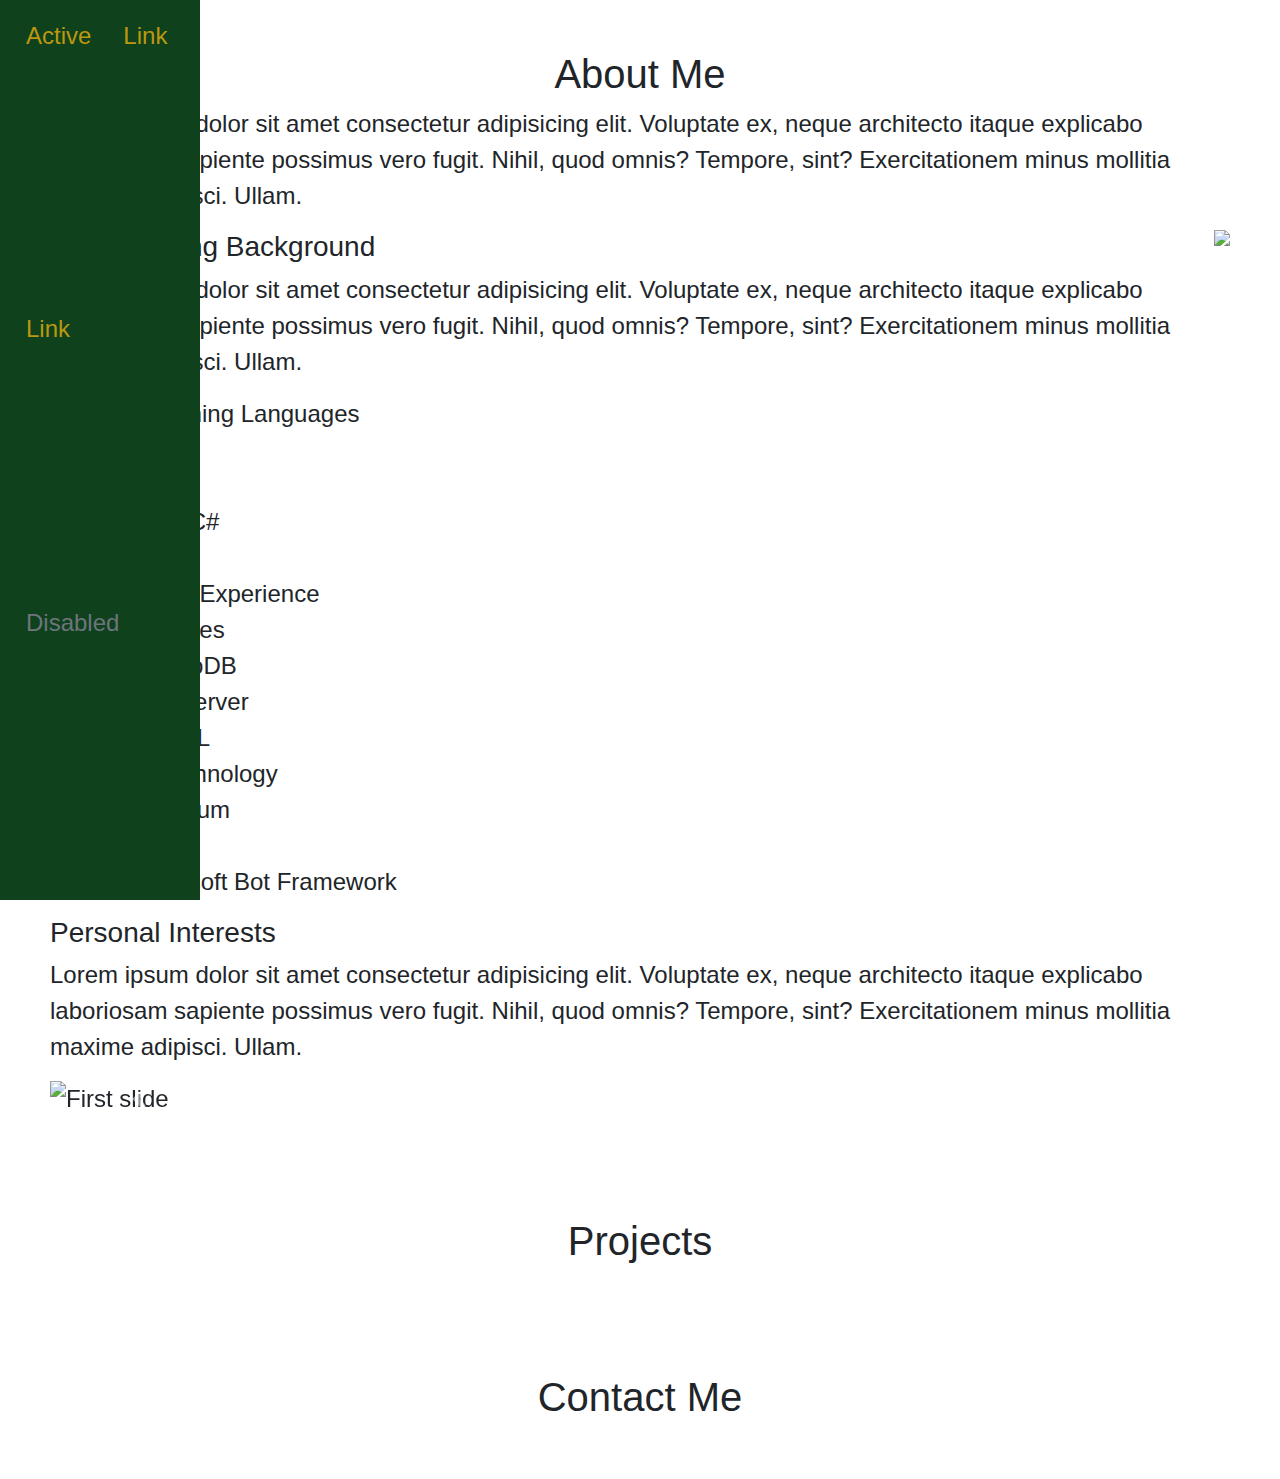
==== index.html @ 623665bb "Started to fill out content, fiddling with navbar organization" ====
<!DOCTYPE html>
<html lang="en">
  <head>
    <meta charset="UTF-8" />
    <meta name="viewport" content="width=device-width, initial-scale=1.0" />
    <meta http-equiv="X-UA-Compatible" content="ie=edge" />
    <link
      rel="stylesheet"
      type="text/css"
      href="https://cdnjs.cloudflare.com/ajax/libs/twitter-bootstrap/4.0.0/css/bootstrap.min.css"
    />
    <link rel="stylesheet" type="text/css" href="./style.css" />
    <script
      type="text/javascript"
      src="https://cdnjs.cloudflare.com/ajax/libs/twitter-bootstrap/4.0.0/js/bootstrap.min.js"
    ></script>
    <title>Lane Barton's Portfolio</title>
  </head>
  <body>
    <div></div>
    <nav>
      <!-- Structure based on documentation at https://getbootstrap.com/docs/4.0/components/navs/#vertical-->
      <ul class="nav justify-content-start">
        <li class="nav-item">
          <a class="nav-link active" href="#">Active</a>
        </li>
        <li class="nav-item">
          <a class="nav-link" href="#">Link</a>
        </li>
        <li class="nav-item">
          <a class="nav-link" href="#">Link</a>
        </li>
        <li class="nav-item">
          <a
            class="nav-link disabled"
            href="#"
            tabindex="-1"
            aria-disabled="true"
            >Disabled</a
          >
        </li>
      </ul>
    </nav>
    <div id="aboutDiv" class="contentDiv">
      <h1>About Me</h1>
      <p>
        Lorem ipsum dolor sit amet consectetur adipisicing elit. Voluptate ex,
        neque architecto itaque explicabo laboriosam sapiente possimus vero
        fugit. Nihil, quod omnis? Tempore, sint? Exercitationem minus mollitia
        maxime adipisci. Ullam.
      </p>
      <image class="photoRight" src="http://placekitten.com/g/500/500"></image>
      <h3>Programming Background</h3>
      <p>
        Lorem ipsum dolor sit amet consectetur adipisicing elit. Voluptate ex,
        neque architecto itaque explicabo laboriosam sapiente possimus vero
        fugit. Nihil, quod omnis? Tempore, sint? Exercitationem minus mollitia
        maxime adipisci. Ullam.
      </p>
      <ul>
        <li>
          Programming Languages
          <ul>
            <li>Node</li>
            <li>Java</li>
            <li>C++, C#</li>
            <li>Scala</li>
          </ul>
        </li>
        <li>
          Database Experience
          <ul>
            <li>Postgres</li>
            <li>MongoDB</li>
            <li>SQLServer</li>
            <li>MySQL</li>
          </ul>
        </li>
        <li>
          Other Technology
          <ul>
            <li>Selenium</li>
            <li>Azure</li>
            <li>Microsoft Bot Framework</li>
          </ul>
        </li>
      </ul>
      <h3>Personal Interests</h3>
      <p>
        Lorem ipsum dolor sit amet consectetur adipisicing elit. Voluptate ex,
        neque architecto itaque explicabo laboriosam sapiente possimus vero
        fugit. Nihil, quod omnis? Tempore, sint? Exercitationem minus mollitia
        maxime adipisci. Ullam.
      </p>
      <!--Carosuel styled from example at https://getbootstrap.com/docs/4.0/components/carousel/#with-controls-->
      <div id="sportsCarosuel" class="carousel slide" data-ride="carousel">
        <div class="carousel-inner">
          <div class="carousel-item active">
            <img
              class="d-block w-50"
              src="http://placekitten.com/g/300/300"
              alt="First slide"
            />
          </div>
          <div class="carousel-item">
            <img
              class="d-block w-50"
              src="http://placekitten.com/g/300/300"
              alt="Second slide"
            />
          </div>
          <div class="carousel-item">
            <img
              class="d-block w-50"
              src="http://placekitten.com/g/300/300"
              alt="Third slide"
            />
          </div>
        </div>
        <a
          class="carousel-control-prev"
          href="#sportsCarosuel"
          role="button"
          data-slide="prev"
        >
          <span class="carousel-control-prev-icon" aria-hidden="true"></span>
          <span class="sr-only">Previous</span>
        </a>
        <a
          class="carousel-control-next"
          href="#sportsCarosuel"
          role="button"
          data-slide="next"
        >
          <span class="carousel-control-next-icon" aria-hidden="true"></span>
          <span class="sr-only">Next</span>
        </a>
      </div>
    </div>
    <div id="projectsDiv" class="contentDiv"><h1>Projects</h1></div>
    <div id="contactDiv" class="contentDiv"><h1>Contact Me</h1></div>
  </body>
</html>
---- style.css ----
a:link,
a:visited {
  color: #bc9810;
}

a:hover {
  color: white;
}

body {
  background-color: white;
  font-size: 24px;
}

nav {
  background-color: #0f411c;
  color: #bc9810;
  height: 100%;
  bottom: 0;
  position: fixed;
  width: 200px;
  padding: 10px;
}

h1 {
  text-align: center;
}

.contentDiv {
  padding: 50px;
}

.nav {
  height: 100%;
}

.photoRight {
  float: right;
}
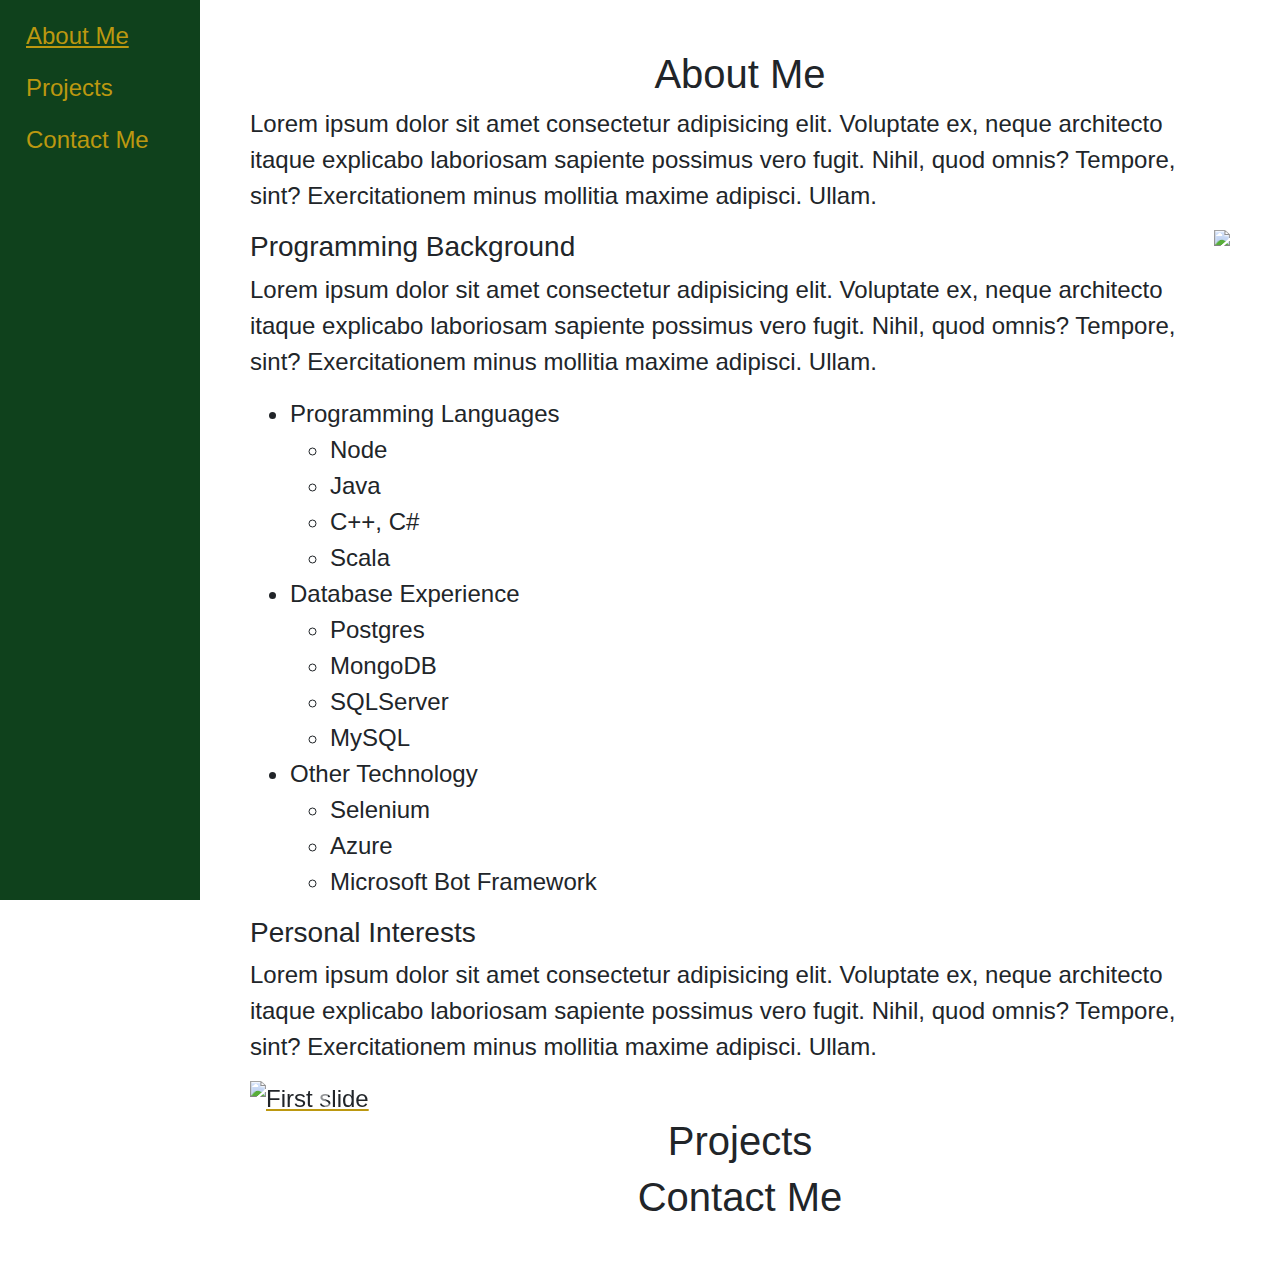
==== commit cfb73554: "More fiddling with navbar, used CSS grid to organize as sidebar" ====
--- a/index.html
+++ b/index.html
@@ -17,127 +17,143 @@
     <title>Lane Barton's Portfolio</title>
   </head>
   <body>
-    <div></div>
-    <nav>
-      <!-- Structure based on documentation at https://getbootstrap.com/docs/4.0/components/navs/#vertical-->
-      <ul class="nav justify-content-start">
-        <li class="nav-item">
-          <a class="nav-link active" href="#">Active</a>
-        </li>
-        <li class="nav-item">
-          <a class="nav-link" href="#">Link</a>
-        </li>
-        <li class="nav-item">
-          <a class="nav-link" href="#">Link</a>
-        </li>
-        <li class="nav-item">
-          <a
-            class="nav-link disabled"
-            href="#"
-            tabindex="-1"
-            aria-disabled="true"
-            >Disabled</a
-          >
-        </li>
-      </ul>
-    </nav>
-    <div id="aboutDiv" class="contentDiv">
-      <h1>About Me</h1>
-      <p>
-        Lorem ipsum dolor sit amet consectetur adipisicing elit. Voluptate ex,
-        neque architecto itaque explicabo laboriosam sapiente possimus vero
-        fugit. Nihil, quod omnis? Tempore, sint? Exercitationem minus mollitia
-        maxime adipisci. Ullam.
-      </p>
-      <image class="photoRight" src="http://placekitten.com/g/500/500"></image>
-      <h3>Programming Background</h3>
-      <p>
-        Lorem ipsum dolor sit amet consectetur adipisicing elit. Voluptate ex,
-        neque architecto itaque explicabo laboriosam sapiente possimus vero
-        fugit. Nihil, quod omnis? Tempore, sint? Exercitationem minus mollitia
-        maxime adipisci. Ullam.
-      </p>
-      <ul>
-        <li>
-          Programming Languages
+    <div id="mainDiv">
+      <div id="sidebarDiv">
+        <!-- Structure based on documentation at https://getbootstrap.com/docs/4.0/components/navs/#vertical-->
+        <ul class="nav flex-column">
+          <li class="nav-item">
+            <a class="nav-link active" href="#">About Me</a>
+            <div>
+              <ul class="nav flex-column navSubList d-none" aria-hidden="true">
+                <li class="">
+                  <a class="nav-link active" href="#">Intro</a>
+                </li>
+                <li class="">
+                  <a class="nav-link" href="#">Programming Background</a>
+                </li>
+                <li class="">
+                  <a class="nav-link" href="#">Personal Interests</a>
+                </li>
+              </ul>
+            </div>
+          </li>
+          <li class="nav-item">
+            <a class="nav-link" href="#">Projects</a>
+          </li>
+          <li class="nav-item">
+            <a class="nav-link" href="#">Contact Me</a>
+          </li>
+        </ul>
+      </div>
+      <div id="contentDiv">
+        <div id="aboutDiv" class="contentDiv">
+          <h1>About Me</h1>
+          <p>
+            Lorem ipsum dolor sit amet consectetur adipisicing elit. Voluptate
+            ex, neque architecto itaque explicabo laboriosam sapiente possimus
+            vero fugit. Nihil, quod omnis? Tempore, sint? Exercitationem minus
+            mollitia maxime adipisci. Ullam.
+          </p>
+          <image
+            class="photoRight"
+            src="http://placekitten.com/g/500/500"
+          ></image>
+          <h3>Programming Background</h3>
+          <p>
+            Lorem ipsum dolor sit amet consectetur adipisicing elit. Voluptate
+            ex, neque architecto itaque explicabo laboriosam sapiente possimus
+            vero fugit. Nihil, quod omnis? Tempore, sint? Exercitationem minus
+            mollitia maxime adipisci. Ullam.
+          </p>
           <ul>
-            <li>Node</li>
-            <li>Java</li>
-            <li>C++, C#</li>
-            <li>Scala</li>
+            <li>
+              Programming Languages
+              <ul>
+                <li>Node</li>
+                <li>Java</li>
+                <li>C++, C#</li>
+                <li>Scala</li>
+              </ul>
+            </li>
+            <li>
+              Database Experience
+              <ul>
+                <li>Postgres</li>
+                <li>MongoDB</li>
+                <li>SQLServer</li>
+                <li>MySQL</li>
+              </ul>
+            </li>
+            <li>
+              Other Technology
+              <ul>
+                <li>Selenium</li>
+                <li>Azure</li>
+                <li>Microsoft Bot Framework</li>
+              </ul>
+            </li>
           </ul>
-        </li>
-        <li>
-          Database Experience
-          <ul>
-            <li>Postgres</li>
-            <li>MongoDB</li>
-            <li>SQLServer</li>
-            <li>MySQL</li>
-          </ul>
-        </li>
-        <li>
-          Other Technology
-          <ul>
-            <li>Selenium</li>
-            <li>Azure</li>
-            <li>Microsoft Bot Framework</li>
-          </ul>
-        </li>
-      </ul>
-      <h3>Personal Interests</h3>
-      <p>
-        Lorem ipsum dolor sit amet consectetur adipisicing elit. Voluptate ex,
-        neque architecto itaque explicabo laboriosam sapiente possimus vero
-        fugit. Nihil, quod omnis? Tempore, sint? Exercitationem minus mollitia
-        maxime adipisci. Ullam.
-      </p>
-      <!--Carosuel styled from example at https://getbootstrap.com/docs/4.0/components/carousel/#with-controls-->
-      <div id="sportsCarosuel" class="carousel slide" data-ride="carousel">
-        <div class="carousel-inner">
-          <div class="carousel-item active">
-            <img
-              class="d-block w-50"
-              src="http://placekitten.com/g/300/300"
-              alt="First slide"
-            />
-          </div>
-          <div class="carousel-item">
-            <img
-              class="d-block w-50"
-              src="http://placekitten.com/g/300/300"
-              alt="Second slide"
-            />
-          </div>
-          <div class="carousel-item">
-            <img
-              class="d-block w-50"
-              src="http://placekitten.com/g/300/300"
-              alt="Third slide"
-            />
+          <h3>Personal Interests</h3>
+          <p>
+            Lorem ipsum dolor sit amet consectetur adipisicing elit. Voluptate
+            ex, neque architecto itaque explicabo laboriosam sapiente possimus
+            vero fugit. Nihil, quod omnis? Tempore, sint? Exercitationem minus
+            mollitia maxime adipisci. Ullam.
+          </p>
+          <!--Carosuel styled from example at https://getbootstrap.com/docs/4.0/components/carousel/#with-controls-->
+          <div id="sportsCarosuel" class="carousel slide" data-ride="carousel">
+            <div class="carousel-inner">
+              <div class="carousel-item active">
+                <img
+                  class="d-block w-50"
+                  src="http://placekitten.com/g/300/300"
+                  alt="First slide"
+                />
+              </div>
+              <div class="carousel-item">
+                <img
+                  class="d-block w-50"
+                  src="http://placekitten.com/g/300/300"
+                  alt="Second slide"
+                />
+              </div>
+              <div class="carousel-item">
+                <img
+                  class="d-block w-50"
+                  src="http://placekitten.com/g/300/300"
+                  alt="Third slide"
+                />
+              </div>
+            </div>
+            <a
+              class="carousel-control-prev"
+              href="#sportsCarosuel"
+              role="button"
+              data-slide="prev"
+            >
+              <span
+                class="carousel-control-prev-icon"
+                aria-hidden="true"
+              ></span>
+              <span class="sr-only">Previous</span>
+            </a>
+            <a
+              class="carousel-control-next"
+              href="#sportsCarosuel"
+              role="button"
+              data-slide="next"
+            >
+              <span
+                class="carousel-control-next-icon"
+                aria-hidden="true"
+              ></span>
+              <span class="sr-only">Next</span>
+            </a>
           </div>
         </div>
-        <a
-          class="carousel-control-prev"
-          href="#sportsCarosuel"
-          role="button"
-          data-slide="prev"
-        >
-          <span class="carousel-control-prev-icon" aria-hidden="true"></span>
-          <span class="sr-only">Previous</span>
-        </a>
-        <a
-          class="carousel-control-next"
-          href="#sportsCarosuel"
-          role="button"
-          data-slide="next"
-        >
-          <span class="carousel-control-next-icon" aria-hidden="true"></span>
-          <span class="sr-only">Next</span>
-        </a>
+        <div id="projectsDiv" class="contentDiv"><h1>Projects</h1></div>
+        <div id="contactDiv" class="contentDiv"><h1>Contact Me</h1></div>
       </div>
     </div>
-    <div id="projectsDiv" class="contentDiv"><h1>Projects</h1></div>
-    <div id="contactDiv" class="contentDiv"><h1>Contact Me</h1></div>
   </body>
 </html>
--- a/style.css
+++ b/style.css
@@ -12,28 +12,41 @@
   font-size: 24px;
 }
 
-nav {
+h1 {
+  text-align: center;
+}
+
+.active {
+  text-decoration: underline #bc9810;
+}
+
+.navSubList {
+  padding-left: 25px;
+  font-size: 18px;
+}
+
+.photoRight {
+  float: right;
+}
+
+#contentDiv {
+  padding: 50px;
+  grid-area: 1 / 2;
+}
+
+#mainDiv {
+  display: grid;
+  grid-template-columns: 200px auto;
+}
+
+#sidebarDiv {
   background-color: #0f411c;
   color: #bc9810;
+  text-align: left;
   height: 100%;
   bottom: 0;
   position: fixed;
   width: 200px;
   padding: 10px;
+  grid-area: 1 / 1;
 }
-
-h1 {
-  text-align: center;
-}
-
-.contentDiv {
-  padding: 50px;
-}
-
-.nav {
-  height: 100%;
-}
-
-.photoRight {
-  float: right;
-}
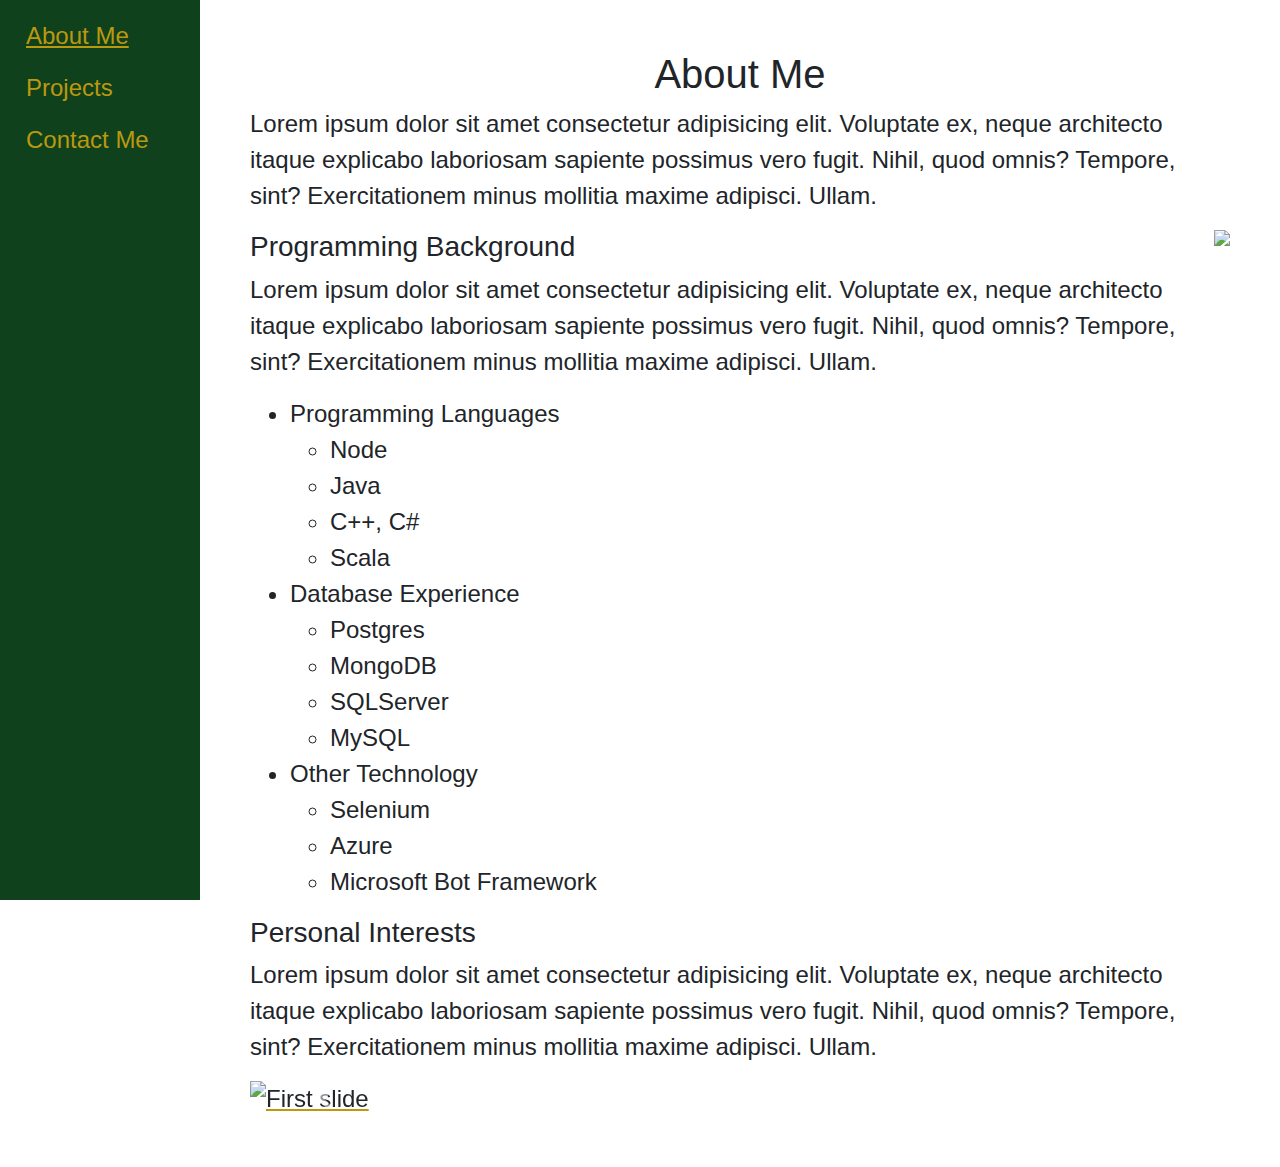
==== commit 7694b7e1: "Added JQuery for bootstrap, starting organization for multiple html pages with consistent sidebar" ====
--- a/index.html
+++ b/index.html
@@ -11,8 +11,19 @@
     />
     <link rel="stylesheet" type="text/css" href="./style.css" />
     <script
-      type="text/javascript"
-      src="https://cdnjs.cloudflare.com/ajax/libs/twitter-bootstrap/4.0.0/js/bootstrap.min.js"
+      src="https://code.jquery.com/jquery-3.2.1.slim.min.js"
+      integrity="sha384-KJ3o2DKtIkvYIK3UENzmM7KCkRr/rE9/Qpg6aAZGJwFDMVNA/GpGFF93hXpG5KkN"
+      crossorigin="anonymous"
+    ></script>
+    <script
+      src="https://cdnjs.cloudflare.com/ajax/libs/popper.js/1.12.9/umd/popper.min.js"
+      integrity="sha384-ApNbgh9B+Y1QKtv3Rn7W3mgPxhU9K/ScQsAP7hUibX39j7fakFPskvXusvfa0b4Q"
+      crossorigin="anonymous"
+    ></script>
+    <script
+      src="https://maxcdn.bootstrapcdn.com/bootstrap/4.0.0/js/bootstrap.min.js"
+      integrity="sha384-JZR6Spejh4U02d8jOt6vLEHfe/JQGiRRSQQxSfFWpi1MquVdAyjUar5+76PVCmYl"
+      crossorigin="anonymous"
     ></script>
     <title>Lane Barton's Portfolio</title>
   </head>
@@ -22,137 +33,151 @@
         <!-- Structure based on documentation at https://getbootstrap.com/docs/4.0/components/navs/#vertical-->
         <ul class="nav flex-column">
           <li class="nav-item">
-            <a class="nav-link active" href="#">About Me</a>
+            <a class="nav-link active" href="./index.html">About Me</a>
             <div>
               <ul class="nav flex-column navSubList d-none" aria-hidden="true">
                 <li class="">
-                  <a class="nav-link active" href="#">Intro</a>
+                  <a class="nav-link active" href="./index.html#aboutMe"
+                    >Intro</a
+                  >
                 </li>
                 <li class="">
-                  <a class="nav-link" href="#">Programming Background</a>
+                  <a class="nav-link" href="./index.html#programmingBackground"
+                    >Programming Background</a
+                  >
                 </li>
                 <li class="">
-                  <a class="nav-link" href="#">Personal Interests</a>
+                  <a class="nav-link" href="./index.html#personalInterests"
+                    >Personal Interests</a
+                  >
                 </li>
               </ul>
             </div>
           </li>
           <li class="nav-item">
-            <a class="nav-link" href="#">Projects</a>
+            <a class="nav-link" href="./projects.html">Projects</a>
           </li>
           <li class="nav-item">
-            <a class="nav-link" href="#">Contact Me</a>
+            <a class="nav-link" href="./contact.html">Contact Me</a>
           </li>
         </ul>
       </div>
       <div id="contentDiv">
         <div id="aboutDiv" class="contentDiv">
-          <h1>About Me</h1>
-          <p>
-            Lorem ipsum dolor sit amet consectetur adipisicing elit. Voluptate
-            ex, neque architecto itaque explicabo laboriosam sapiente possimus
-            vero fugit. Nihil, quod omnis? Tempore, sint? Exercitationem minus
-            mollitia maxime adipisci. Ullam.
-          </p>
-          <image
-            class="photoRight"
-            src="http://placekitten.com/g/500/500"
-          ></image>
-          <h3>Programming Background</h3>
-          <p>
-            Lorem ipsum dolor sit amet consectetur adipisicing elit. Voluptate
-            ex, neque architecto itaque explicabo laboriosam sapiente possimus
-            vero fugit. Nihil, quod omnis? Tempore, sint? Exercitationem minus
-            mollitia maxime adipisci. Ullam.
-          </p>
-          <ul>
-            <li>
-              Programming Languages
-              <ul>
-                <li>Node</li>
-                <li>Java</li>
-                <li>C++, C#</li>
-                <li>Scala</li>
-              </ul>
-            </li>
-            <li>
-              Database Experience
-              <ul>
-                <li>Postgres</li>
-                <li>MongoDB</li>
-                <li>SQLServer</li>
-                <li>MySQL</li>
-              </ul>
-            </li>
-            <li>
-              Other Technology
-              <ul>
-                <li>Selenium</li>
-                <li>Azure</li>
-                <li>Microsoft Bot Framework</li>
-              </ul>
-            </li>
-          </ul>
-          <h3>Personal Interests</h3>
-          <p>
-            Lorem ipsum dolor sit amet consectetur adipisicing elit. Voluptate
-            ex, neque architecto itaque explicabo laboriosam sapiente possimus
-            vero fugit. Nihil, quod omnis? Tempore, sint? Exercitationem minus
-            mollitia maxime adipisci. Ullam.
-          </p>
-          <!--Carosuel styled from example at https://getbootstrap.com/docs/4.0/components/carousel/#with-controls-->
-          <div id="sportsCarosuel" class="carousel slide" data-ride="carousel">
-            <div class="carousel-inner">
-              <div class="carousel-item active">
-                <img
-                  class="d-block w-50"
-                  src="http://placekitten.com/g/300/300"
-                  alt="First slide"
-                />
+          <div id="#aboutMe">
+            <h1>About Me</h1>
+            <p>
+              Lorem ipsum dolor sit amet consectetur adipisicing elit. Voluptate
+              ex, neque architecto itaque explicabo laboriosam sapiente possimus
+              vero fugit. Nihil, quod omnis? Tempore, sint? Exercitationem minus
+              mollitia maxime adipisci. Ullam.
+            </p>
+            <image
+              class="photoRight"
+              src="http://placekitten.com/g/500/500"
+            ></image>
+          </div>
+          <div id="#programmingBackground">
+            <h3>Programming Background</h3>
+            <p>
+              Lorem ipsum dolor sit amet consectetur adipisicing elit. Voluptate
+              ex, neque architecto itaque explicabo laboriosam sapiente possimus
+              vero fugit. Nihil, quod omnis? Tempore, sint? Exercitationem minus
+              mollitia maxime adipisci. Ullam.
+            </p>
+            <ul>
+              <li>
+                Programming Languages
+                <ul>
+                  <li>Node</li>
+                  <li>Java</li>
+                  <li>C++, C#</li>
+                  <li>Scala</li>
+                </ul>
+              </li>
+              <li>
+                Database Experience
+                <ul>
+                  <li>Postgres</li>
+                  <li>MongoDB</li>
+                  <li>SQLServer</li>
+                  <li>MySQL</li>
+                </ul>
+              </li>
+              <li>
+                Other Technology
+                <ul>
+                  <li>Selenium</li>
+                  <li>Azure</li>
+                  <li>Microsoft Bot Framework</li>
+                </ul>
+              </li>
+            </ul>
+          </div>
+          <div id="#personalInterests">
+            <h3>Personal Interests</h3>
+            <p>
+              Lorem ipsum dolor sit amet consectetur adipisicing elit. Voluptate
+              ex, neque architecto itaque explicabo laboriosam sapiente possimus
+              vero fugit. Nihil, quod omnis? Tempore, sint? Exercitationem minus
+              mollitia maxime adipisci. Ullam.
+            </p>
+            <!--Carosuel styled from example at https://getbootstrap.com/docs/4.0/components/carousel/#with-controls-->
+            <div
+              id="sportsCarosuel"
+              class="carousel slide"
+              data-ride="carousel"
+            >
+              <div class="carousel-inner">
+                <div class="carousel-item active">
+                  <img
+                    class="d-block w-100"
+                    src="https://1.bp.blogspot.com/-16zoN2mTxso/XbnKDu6zrWI/AAAAAAAAAKk/xk9OhP6JQvQ3CDJqYOhyXLbCVcnI8PbeACLcBGAsYHQ/s1600/IMG_0674.JPG"
+                    alt="First slide"
+                  />
+                </div>
+                <div class="carousel-item">
+                  <img
+                    class="d-block w-100"
+                    src="https://1.bp.blogspot.com/-cEpsosODBTY/XbnKHGtT5VI/AAAAAAAAAK4/L1Vx6-I4HO40JLdJGS7S27AyAuOYLOUugCLcBGAsYHQ/s1600/IMG_0847.JPG"
+                    alt="Second slide"
+                  />
+                </div>
+                <div class="carousel-item">
+                  <img
+                    class="d-block w-100"
+                    src="https://1.bp.blogspot.com/-OaI_AhQ9CAU/XbnKDVz55lI/AAAAAAAAAKg/dTdlyCvmMGAR6gq7mwFxJ-skJBso-GxkACLcBGAsYHQ/s1600/IMG_0681.JPG"
+                    alt="Third slide"
+                  />
+                </div>
               </div>
-              <div class="carousel-item">
-                <img
-                  class="d-block w-50"
-                  src="http://placekitten.com/g/300/300"
-                  alt="Second slide"
-                />
-              </div>
-              <div class="carousel-item">
-                <img
-                  class="d-block w-50"
-                  src="http://placekitten.com/g/300/300"
-                  alt="Third slide"
-                />
-              </div>
+              <a
+                class="carousel-control-prev"
+                href="#sportsCarosuel"
+                role="button"
+                data-slide="prev"
+              >
+                <span
+                  class="carousel-control-prev-icon"
+                  aria-hidden="true"
+                ></span>
+                <span class="sr-only">Previous</span>
+              </a>
+              <a
+                class="carousel-control-next"
+                href="#sportsCarosuel"
+                role="button"
+                data-slide="next"
+              >
+                <span
+                  class="carousel-control-next-icon"
+                  aria-hidden="true"
+                ></span>
+                <span class="sr-only">Next</span>
+              </a>
             </div>
-            <a
-              class="carousel-control-prev"
-              href="#sportsCarosuel"
-              role="button"
-              data-slide="prev"
-            >
-              <span
-                class="carousel-control-prev-icon"
-                aria-hidden="true"
-              ></span>
-              <span class="sr-only">Previous</span>
-            </a>
-            <a
-              class="carousel-control-next"
-              href="#sportsCarosuel"
-              role="button"
-              data-slide="next"
-            >
-              <span
-                class="carousel-control-next-icon"
-                aria-hidden="true"
-              ></span>
-              <span class="sr-only">Next</span>
-            </a>
           </div>
         </div>
-        <div id="projectsDiv" class="contentDiv"><h1>Projects</h1></div>
-        <div id="contactDiv" class="contentDiv"><h1>Contact Me</h1></div>
       </div>
     </div>
   </body>
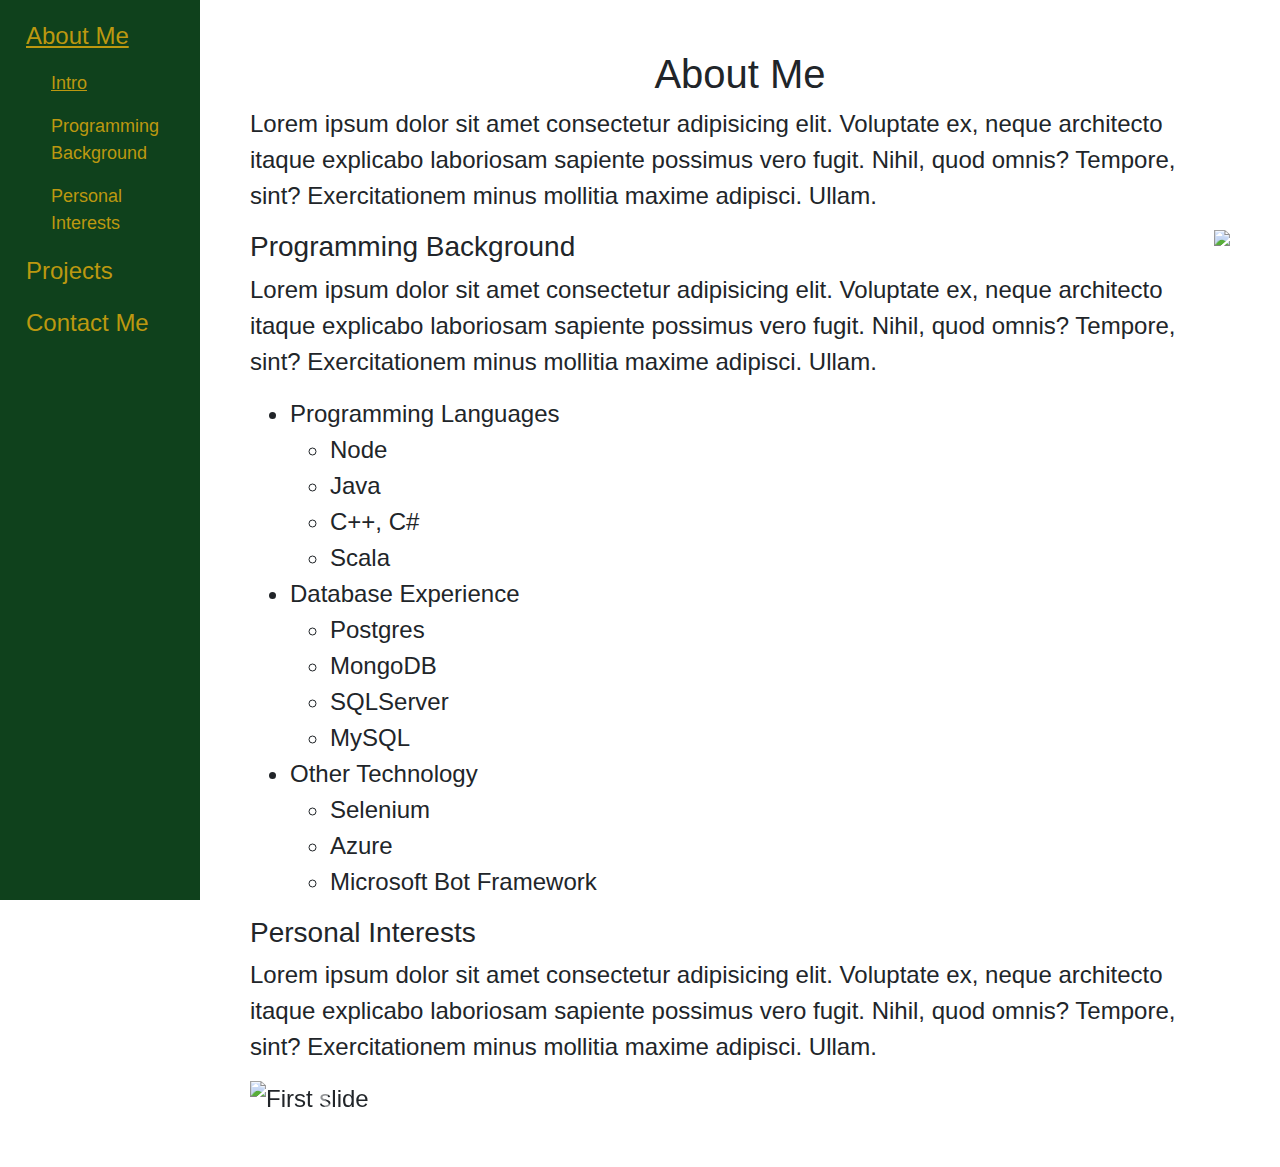
==== commit bed1a670: "bulk commit of work" ====
--- a/index.html
+++ b/index.html
@@ -10,6 +10,7 @@
       href="https://cdnjs.cloudflare.com/ajax/libs/twitter-bootstrap/4.0.0/css/bootstrap.min.css"
     />
     <link rel="stylesheet" type="text/css" href="./style.css" />
+    <script src="./scripts.js"></script>
     <script
       src="https://code.jquery.com/jquery-3.2.1.slim.min.js"
       integrity="sha384-KJ3o2DKtIkvYIK3UENzmM7KCkRr/rE9/Qpg6aAZGJwFDMVNA/GpGFF93hXpG5KkN"
@@ -31,23 +32,31 @@
     <div id="mainDiv">
       <div id="sidebarDiv">
         <!-- Structure based on documentation at https://getbootstrap.com/docs/4.0/components/navs/#vertical-->
-        <ul class="nav flex-column">
+        <ul class="nav flex-column navPageList">
           <li class="nav-item">
-            <a class="nav-link active" href="./index.html">About Me</a>
+            <a class="nav-link navPageLink active" href="./index.html"
+              >About Me</a
+            >
             <div>
-              <ul class="nav flex-column navSubList d-none" aria-hidden="true">
+              <ul class="nav flex-column navSubList" aria-hidden="true">
                 <li class="">
-                  <a class="nav-link active" href="./index.html#aboutMe"
+                  <a
+                    class="nav-link navSubLink active"
+                    href="./index.html#aboutMe"
                     >Intro</a
                   >
                 </li>
                 <li class="">
-                  <a class="nav-link" href="./index.html#programmingBackground"
+                  <a
+                    class="nav-link navSubLink"
+                    href="./index.html#programmingBackground"
                     >Programming Background</a
                   >
                 </li>
                 <li class="">
-                  <a class="nav-link" href="./index.html#personalInterests"
+                  <a
+                    class="nav-link navSubLink"
+                    href="./index.html#personalInterests"
                     >Personal Interests</a
                   >
                 </li>
@@ -55,10 +64,10 @@
             </div>
           </li>
           <li class="nav-item">
-            <a class="nav-link" href="./projects.html">Projects</a>
+            <a class="nav-link navPageLink" href="./projects.html">Projects</a>
           </li>
           <li class="nav-item">
-            <a class="nav-link" href="./contact.html">Contact Me</a>
+            <a class="nav-link navPageLink" href="./contact.html">Contact Me</a>
           </li>
         </ul>
       </div>
--- a/style.css
+++ b/style.css
@@ -16,7 +16,7 @@
   text-align: center;
 }
 
-.active {
+a.active {
   text-decoration: underline #bc9810;
 }
 
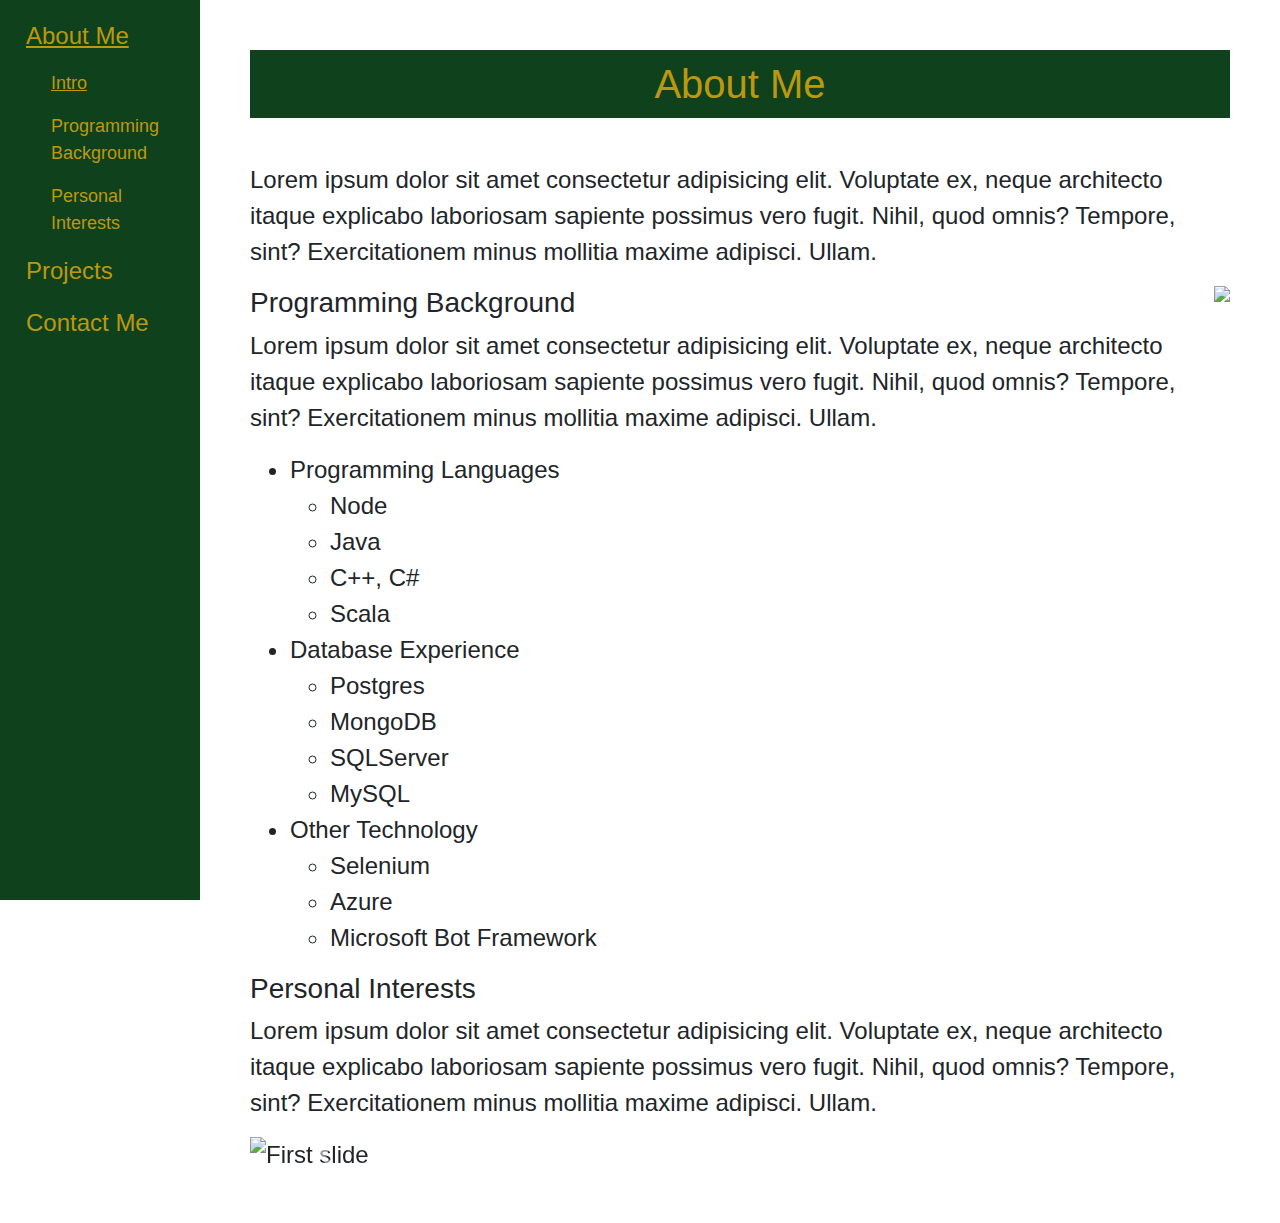
==== commit 90c04fe9: "Filled out contact section, styling tweaks to other pages" ====
--- a/index.html
+++ b/index.html
@@ -75,6 +75,7 @@
         <div id="aboutDiv" class="contentDiv">
           <div id="#aboutMe">
             <h1>About Me</h1>
+            <br />
             <p>
               Lorem ipsum dolor sit amet consectetur adipisicing elit. Voluptate
               ex, neque architecto itaque explicabo laboriosam sapiente possimus
--- a/style.css
+++ b/style.css
@@ -14,6 +14,9 @@
 
 h1 {
   text-align: center;
+  padding: 10px;
+  background-color: #0f411c;
+  color: #bc9810;
 }
 
 a.active {
@@ -27,6 +30,27 @@
 
 .photoRight {
   float: right;
+}
+
+#contactDiv {
+  text-align: center;
+}
+
+#contactForm {
+  margin: auto;
+  width: 80%;
+  padding: 25px;
+  border: 1px solid rgb(209, 207, 207);
+  border-radius: 0.3rem;
+}
+
+#contactSubmit {
+  background-color: #0f411c;
+  color: #bc9810;
+}
+
+#contactSubmit:hover {
+  color: white;
 }
 
 #contentDiv {
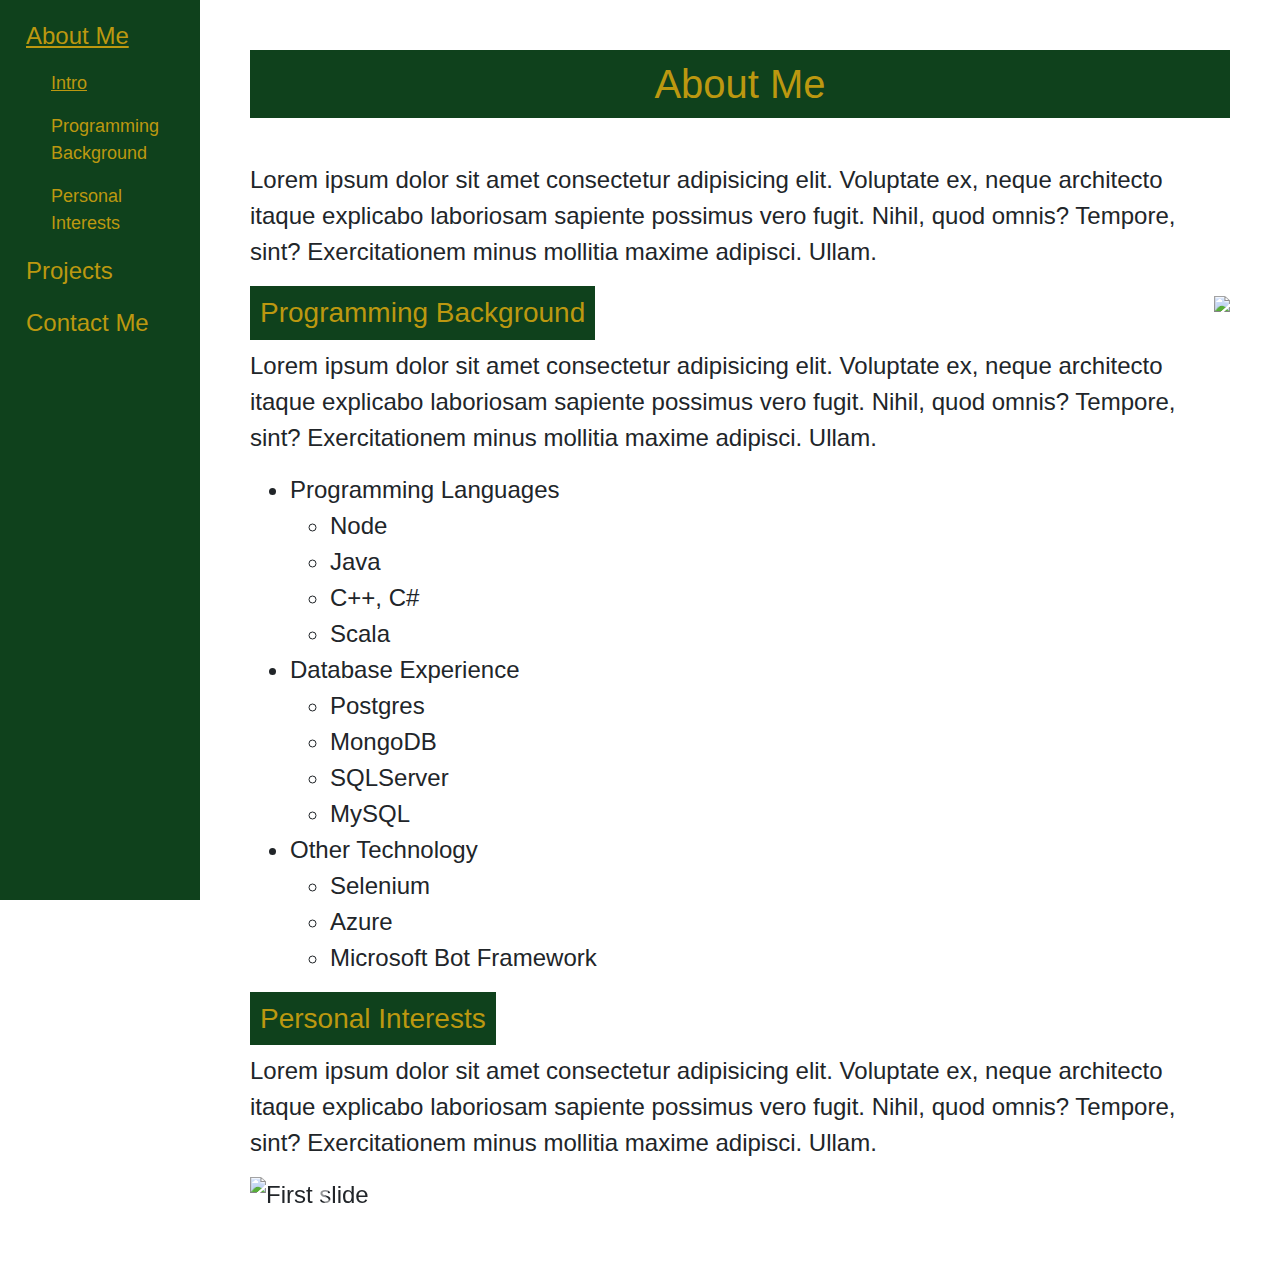
==== commit 57d33937: "Adding content to projects page" ====
--- a/index.html
+++ b/index.html
@@ -38,7 +38,7 @@
               >About Me</a
             >
             <div>
-              <ul class="nav flex-column navSubList" aria-hidden="true">
+              <ul class="nav flex-column navSubList">
                 <li class="">
                   <a
                     class="nav-link navSubLink active"
--- a/style.css
+++ b/style.css
@@ -19,6 +19,13 @@
   color: #bc9810;
 }
 
+h3 {
+  width: fit-content;
+  padding: 10px;
+  background-color: #0f411c;
+  color: #bc9810;
+}
+
 a.active {
   text-decoration: underline #bc9810;
 }
@@ -28,8 +35,14 @@
   font-size: 18px;
 }
 
+.photoLeft {
+  float: left;
+  margin: 10px 10px 10px 0px;
+}
+
 .photoRight {
   float: right;
+  margin: 10px 0px 10px 10px;
 }
 
 #contactDiv {
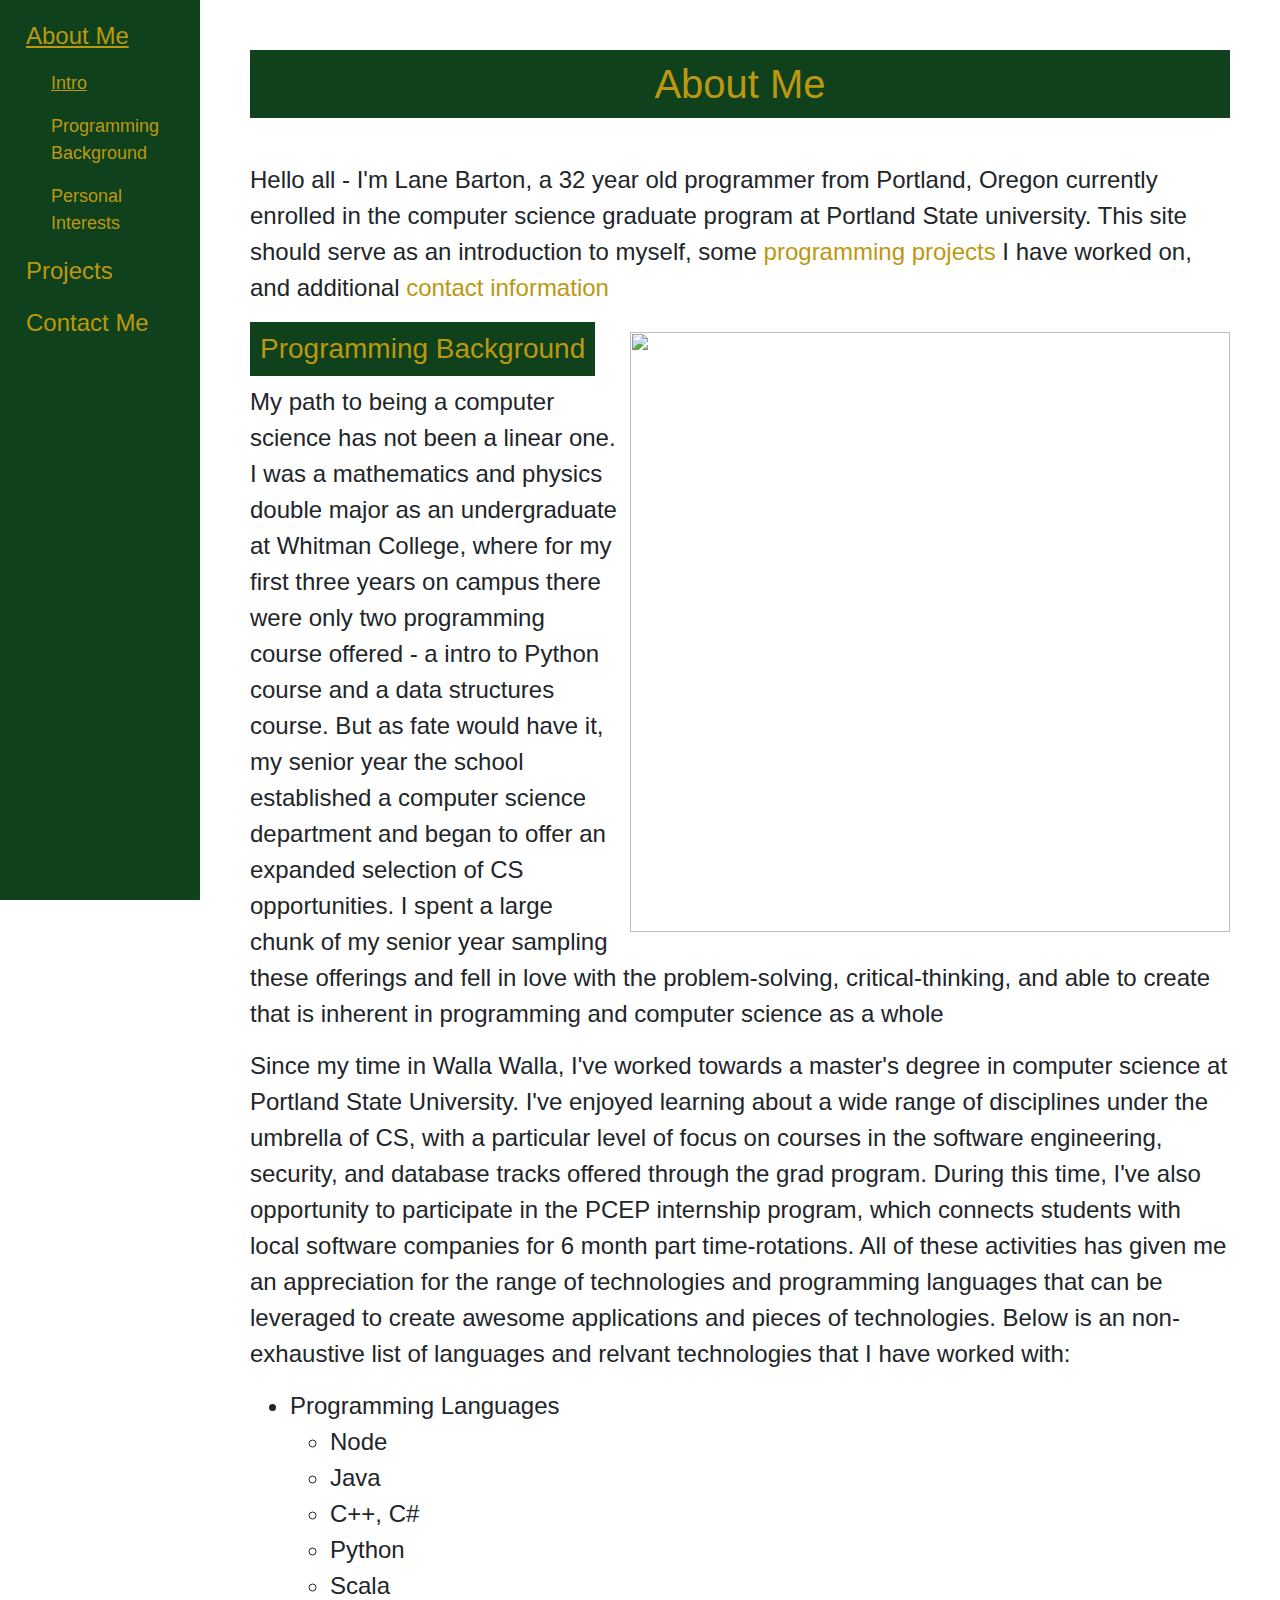
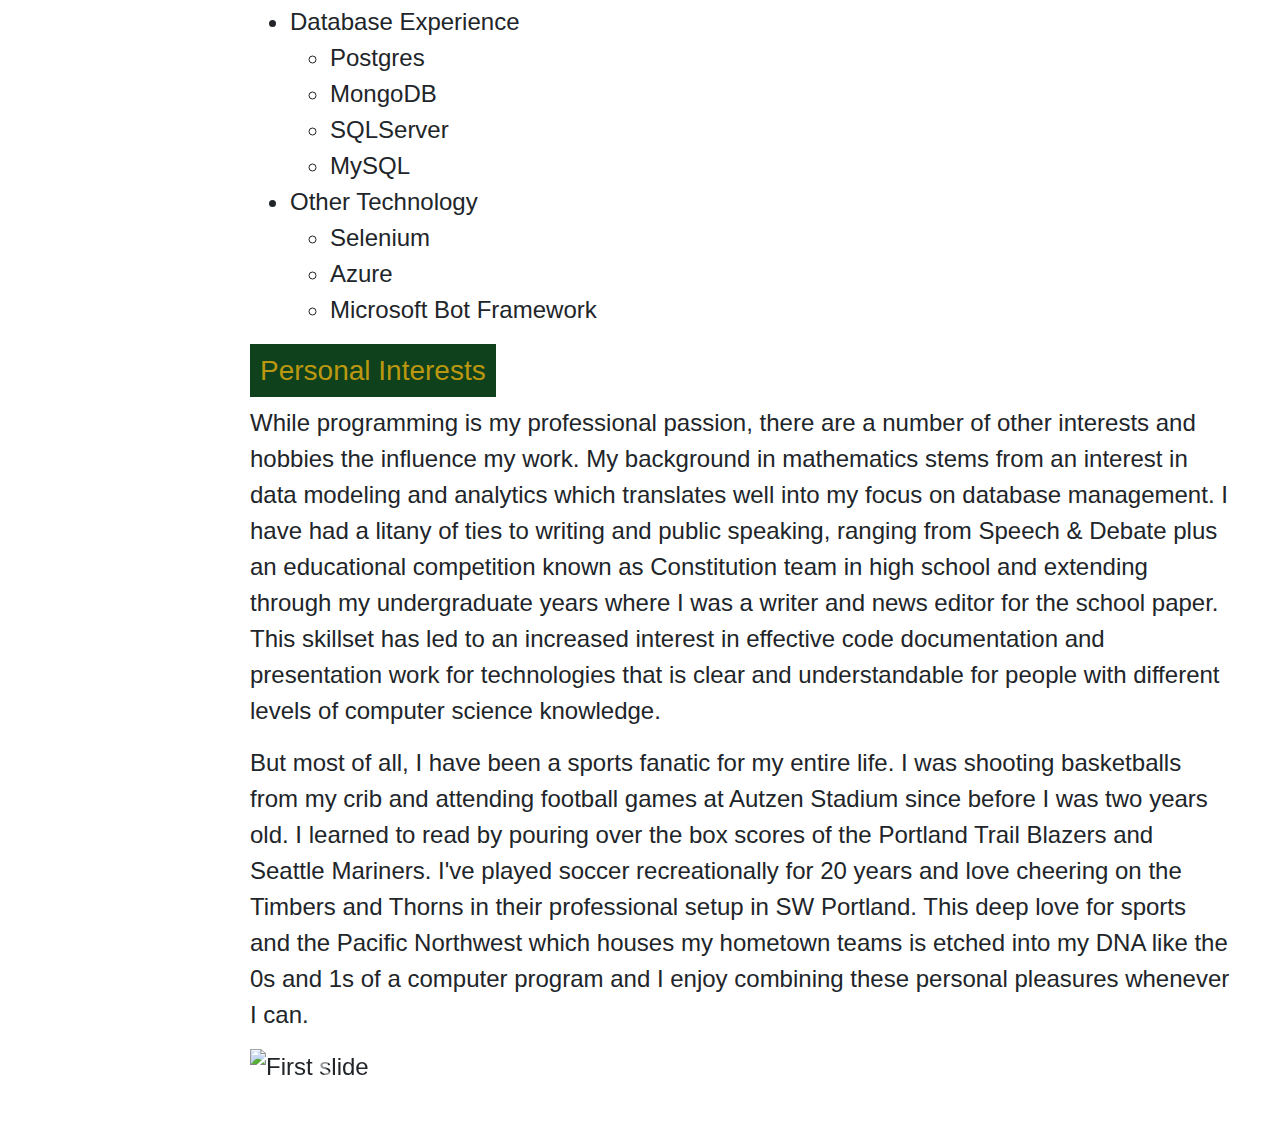
==== commit 88958ff0: "Almost finished about me page" ====
--- a/index.html
+++ b/index.html
@@ -73,27 +73,54 @@
       </div>
       <div id="contentDiv">
         <div id="aboutDiv" class="contentDiv">
-          <div id="#aboutMe">
+          <div id="aboutMe">
             <h1>About Me</h1>
             <br />
             <p>
-              Lorem ipsum dolor sit amet consectetur adipisicing elit. Voluptate
-              ex, neque architecto itaque explicabo laboriosam sapiente possimus
-              vero fugit. Nihil, quod omnis? Tempore, sint? Exercitationem minus
-              mollitia maxime adipisci. Ullam.
+              Hello all - I'm Lane Barton, a CURRENT_AGE year old programmer
+              from Portland, Oregon currently enrolled in the computer science
+              graduate program at Portland State university. This site should
+              serve as an introduction to myself, some
+              <a href="./projects.html">programming projects</a> I have worked
+              on, and additional
+              <a href="./contact.html">contact information</a>
             </p>
             <image
               class="photoRight"
-              src="http://placekitten.com/g/500/500"
+              width="600px"
+              height="600px"
+              src="./img/headshot.jpg"
             ></image>
           </div>
-          <div id="#programmingBackground">
+          <div id="programmingBackground">
             <h3>Programming Background</h3>
             <p>
-              Lorem ipsum dolor sit amet consectetur adipisicing elit. Voluptate
-              ex, neque architecto itaque explicabo laboriosam sapiente possimus
-              vero fugit. Nihil, quod omnis? Tempore, sint? Exercitationem minus
-              mollitia maxime adipisci. Ullam.
+              My path to being a computer science has not been a linear one. I
+              was a mathematics and physics double major as an undergraduate at
+              Whitman College, where for my first three years on campus there
+              were only two programming course offered - a intro to Python
+              course and a data structures course. But as fate would have it, my
+              senior year the school established a computer science department
+              and began to offer an expanded selection of CS opportunities. I
+              spent a large chunk of my senior year sampling these offerings and
+              fell in love with the problem-solving, critical-thinking, and able
+              to create that is inherent in programming and computer science as
+              a whole
+            </p>
+            <p>
+              Since my time in Walla Walla, I've worked towards a master's
+              degree in computer science at Portland State University. I've
+              enjoyed learning about a wide range of disciplines under the
+              umbrella of CS, with a particular level of focus on courses in the
+              software engineering, security, and database tracks offered
+              through the grad program. During this time, I've also opportunity
+              to participate in the PCEP internship program, which connects
+              students with local software companies for 6 month part
+              time-rotations. All of these activities has given me an
+              appreciation for the range of technologies and programming
+              languages that can be leveraged to create awesome applications and
+              pieces of technologies. Below is an non-exhaustive list of
+              languages and relvant technologies that I have worked with:
             </p>
             <ul>
               <li>
@@ -102,6 +129,7 @@
                   <li>Node</li>
                   <li>Java</li>
                   <li>C++, C#</li>
+                  <li>Python</li>
                   <li>Scala</li>
                 </ul>
               </li>
@@ -124,13 +152,35 @@
               </li>
             </ul>
           </div>
-          <div id="#personalInterests">
+          <div id="personalInterests">
             <h3>Personal Interests</h3>
             <p>
-              Lorem ipsum dolor sit amet consectetur adipisicing elit. Voluptate
-              ex, neque architecto itaque explicabo laboriosam sapiente possimus
-              vero fugit. Nihil, quod omnis? Tempore, sint? Exercitationem minus
-              mollitia maxime adipisci. Ullam.
+              While programming is my professional passion, there are a number
+              of other interests and hobbies the influence my work. My
+              background in mathematics stems from an interest in data modeling
+              and analytics which translates well into my focus on database
+              management. I have had a litany of ties to writing and public
+              speaking, ranging from Speech & Debate plus an educational
+              competition known as Constitution team in high school and
+              extending through my undergraduate years where I was a writer and
+              news editor for the school paper. This skillset has led to an
+              increased interest in effective code documentation and
+              presentation work for technologies that is clear and
+              understandable for people with different levels of computer
+              science knowledge.
+            </p>
+            <p>
+              But most of all, I have been a sports fanatic for my entire life.
+              I was shooting basketballs from my crib and attending football
+              games at Autzen Stadium since before I was two years old. I
+              learned to read by pouring over the box scores of the Portland
+              Trail Blazers and Seattle Mariners. I've played soccer
+              recreationally for 20 years and love cheering on the Timbers and
+              Thorns in their professional setup in SW Portland. This deep love
+              for sports and the Pacific Northwest which houses my hometown
+              teams is etched into my DNA like the 0s and 1s of a computer
+              program and I enjoy combining these personal pleasures whenever I
+              can.
             </p>
             <!--Carosuel styled from example at https://getbootstrap.com/docs/4.0/components/carousel/#with-controls-->
             <div
@@ -142,21 +192,21 @@
                 <div class="carousel-item active">
                   <img
                     class="d-block w-100"
-                    src="https://1.bp.blogspot.com/-16zoN2mTxso/XbnKDu6zrWI/AAAAAAAAAKk/xk9OhP6JQvQ3CDJqYOhyXLbCVcnI8PbeACLcBGAsYHQ/s1600/IMG_0674.JPG"
+                    src="./img/autzen2017.JPG"
                     alt="First slide"
                   />
                 </div>
                 <div class="carousel-item">
                   <img
                     class="d-block w-100"
-                    src="https://1.bp.blogspot.com/-cEpsosODBTY/XbnKHGtT5VI/AAAAAAAAAK4/L1Vx6-I4HO40JLdJGS7S27AyAuOYLOUugCLcBGAsYHQ/s1600/IMG_0847.JPG"
+                    src="./img/rosegardenplayoffs.JPG"
                     alt="Second slide"
                   />
                 </div>
                 <div class="carousel-item">
                   <img
                     class="d-block w-100"
-                    src="https://1.bp.blogspot.com/-OaI_AhQ9CAU/XbnKDVz55lI/AAAAAAAAAKg/dTdlyCvmMGAR6gq7mwFxJ-skJBso-GxkACLcBGAsYHQ/s1600/IMG_0681.JPG"
+                    src="./img/autzen2018.JPG"
                     alt="Third slide"
                   />
                 </div>
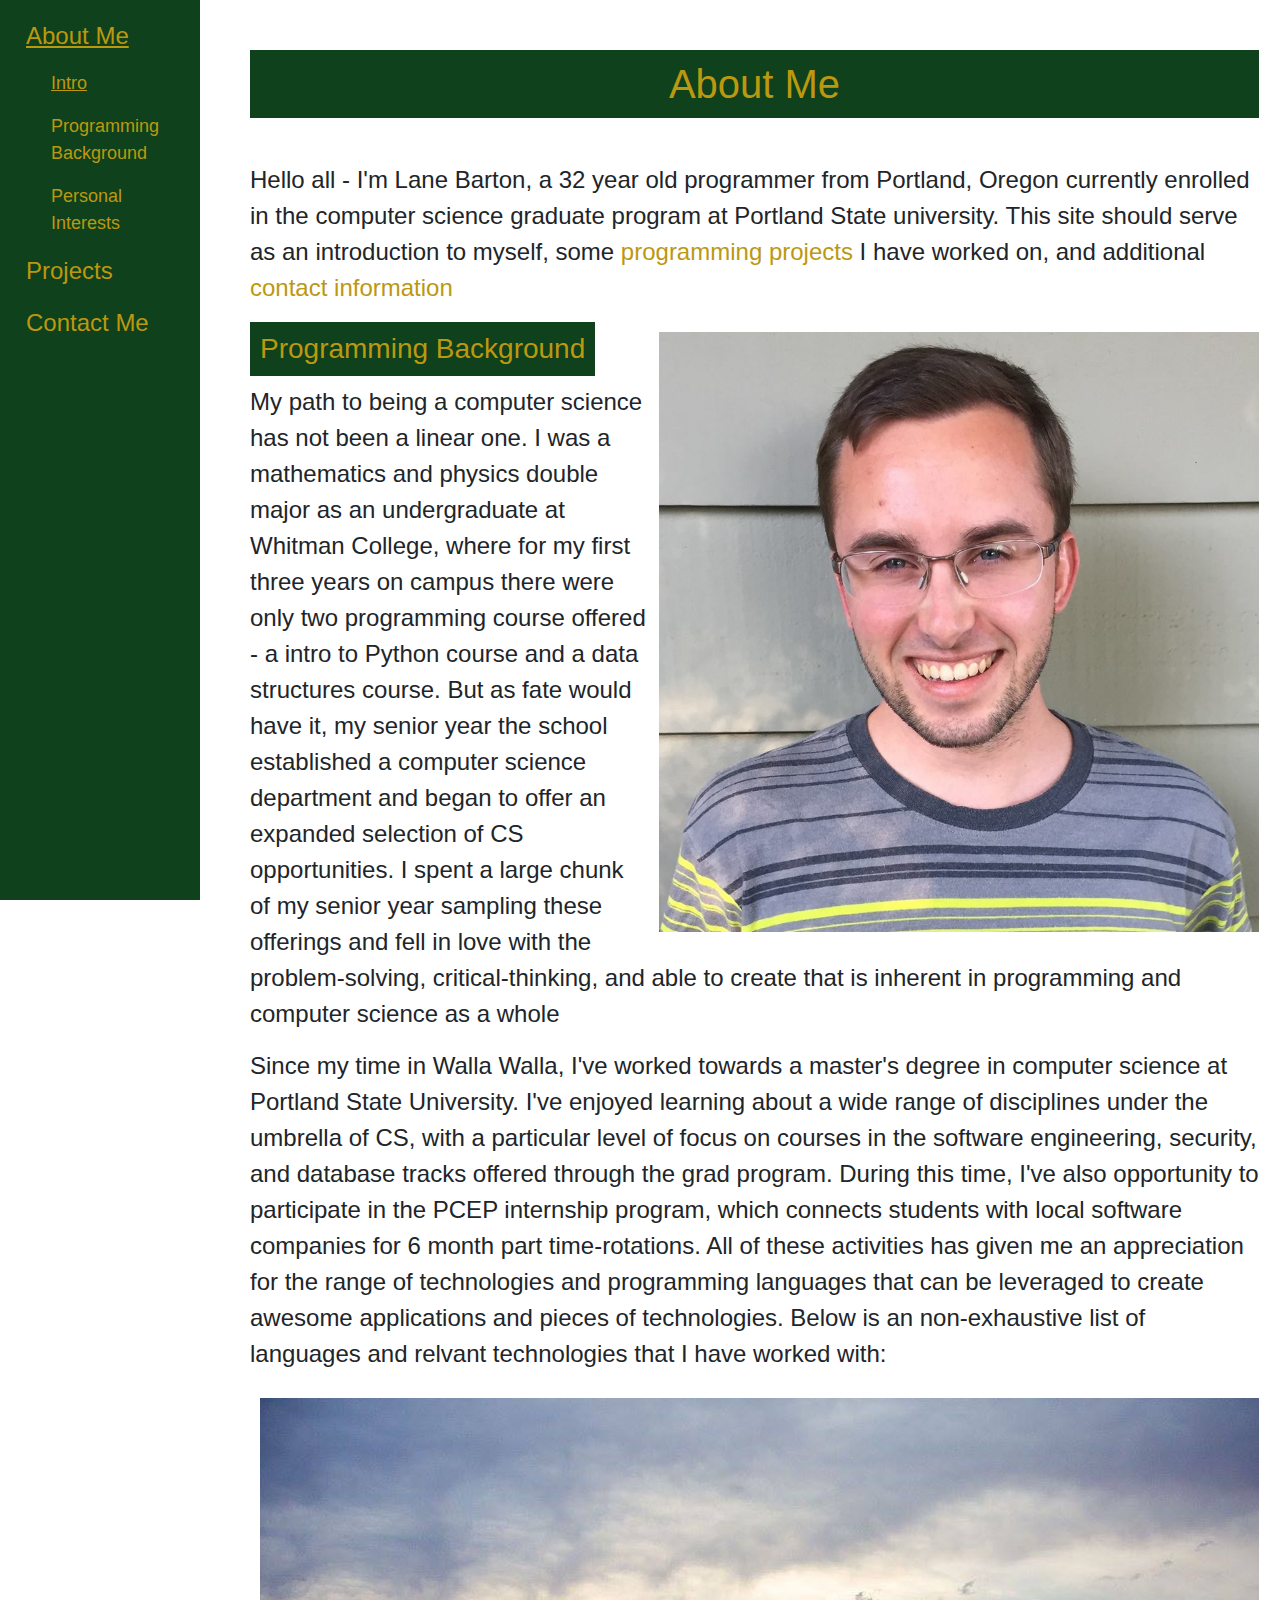
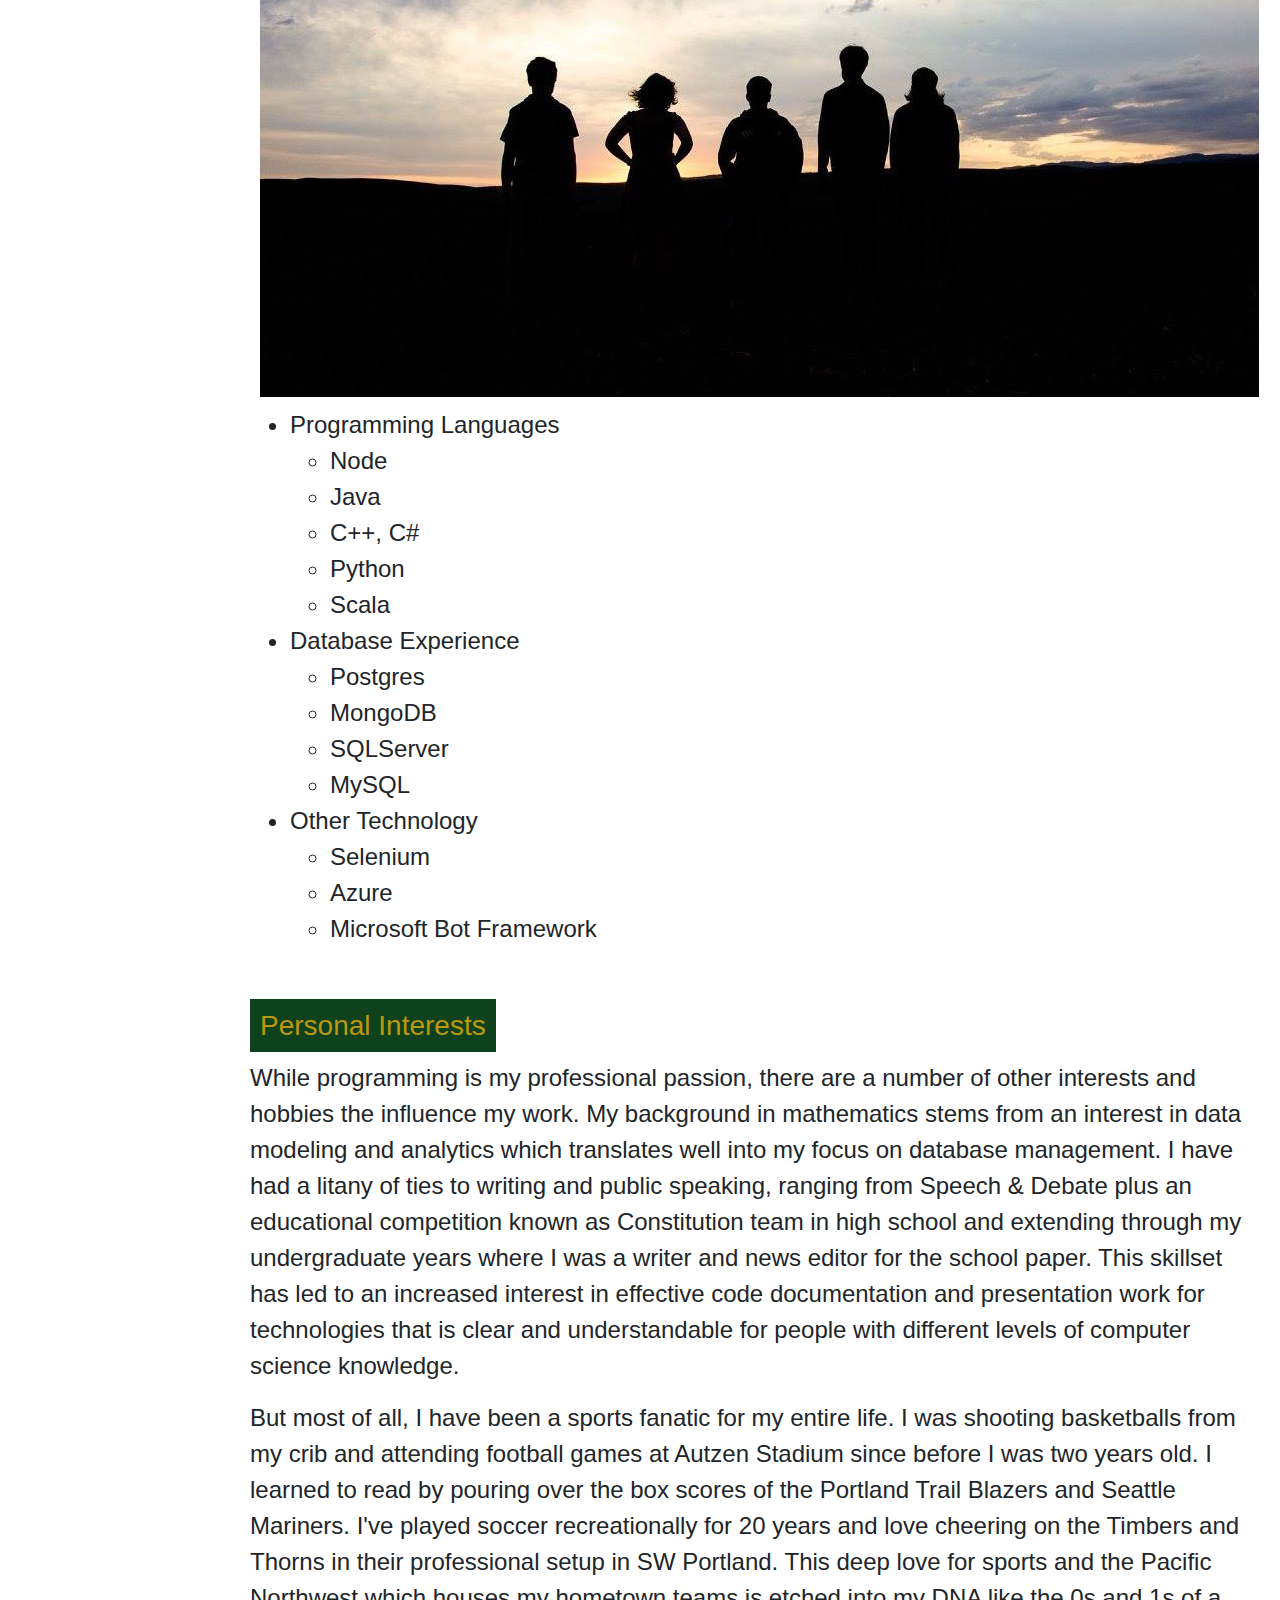
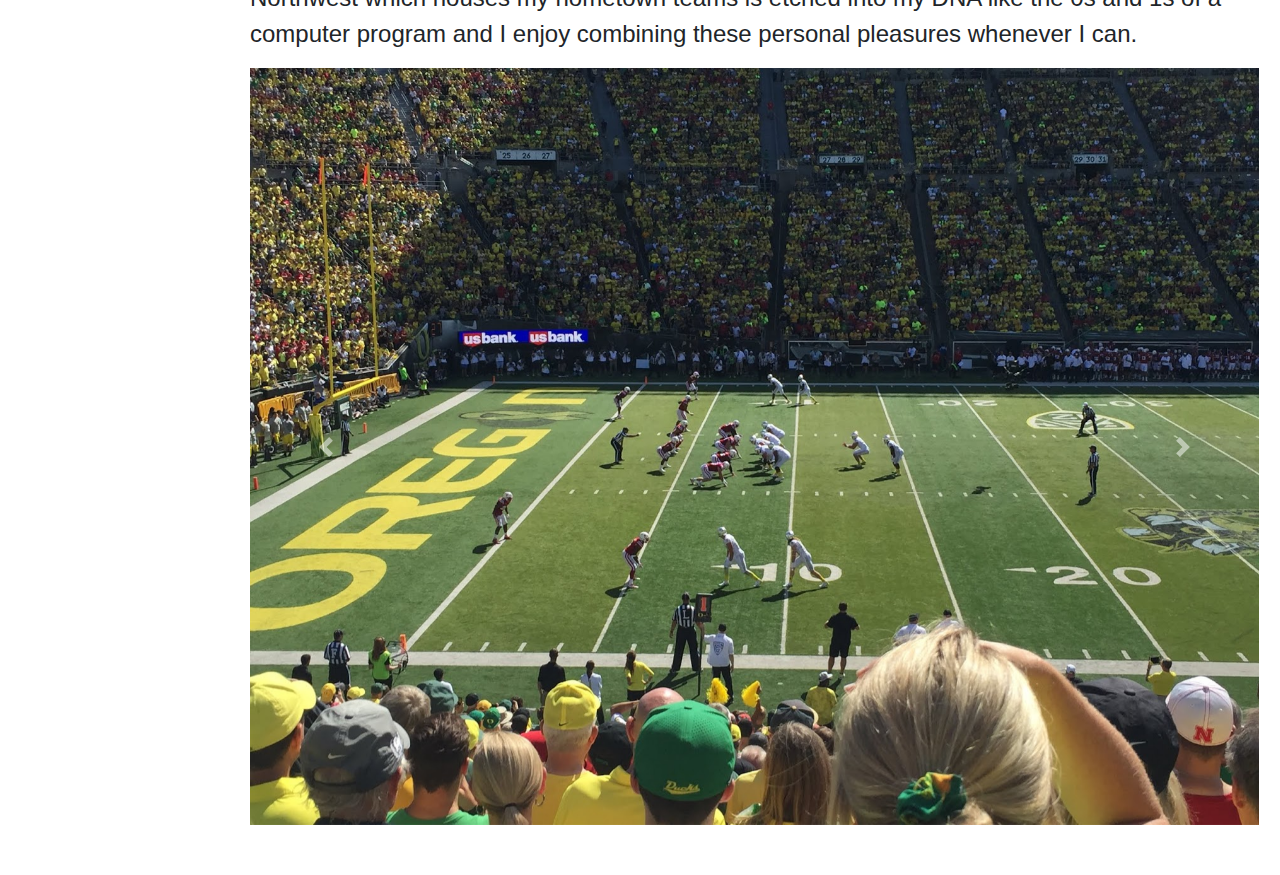
==== commit f9947137: "Bulk commit of various work" ====
--- a/index.html
+++ b/index.html
@@ -122,6 +122,7 @@
               pieces of technologies. Below is an non-exhaustive list of
               languages and relvant technologies that I have worked with:
             </p>
+            <image class="photoRight" src="./img/sunset.jpg"></image>
             <ul>
               <li>
                 Programming Languages
@@ -152,6 +153,7 @@
               </li>
             </ul>
           </div>
+          <br />
           <div id="personalInterests">
             <h3>Personal Interests</h3>
             <p>
--- a/style.css
+++ b/style.css
@@ -4,7 +4,7 @@
 }
 
 a:hover {
-  color: white;
+  color: lightgray;
 }
 
 body {
@@ -21,6 +21,7 @@
 
 h3 {
   width: fit-content;
+  display: inline-block;
   padding: 10px;
   background-color: #0f411c;
   color: #bc9810;
@@ -42,15 +43,19 @@
 
 .photoRight {
   float: right;
+  display: inline;
   margin: 10px 0px 10px 10px;
 }
 
-#contactDiv {
+#contactMe,
+#contactMe > h3 {
   text-align: center;
+  float: center;
 }
 
 #contactForm {
   margin: auto;
+  text-align: left;
   width: 80%;
   padding: 25px;
   border: 1px solid rgb(209, 207, 207);
